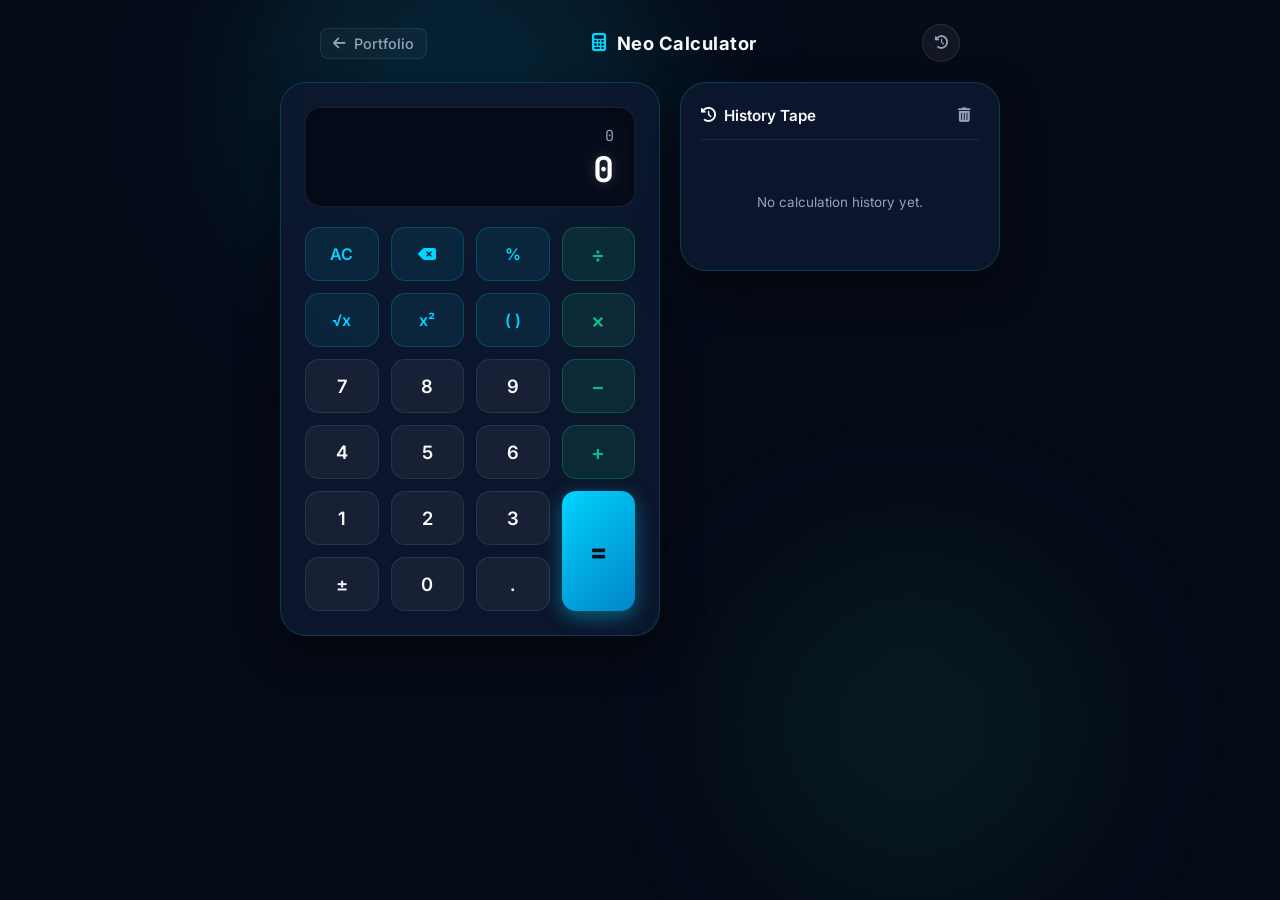
==== calculator/index.html @ a8fc10bb "Add interactive JS demo projects: Stopwatch, Calculator, Weather, Password Generator, and Tic-Tac-To" ====
<!DOCTYPE html>
<html lang="en">
<head>
  <meta charset="UTF-8" />
  <meta name="viewport" content="width=device-width, initial-scale=1.0" />
  <title>Neo Calculator | Bashanta Pokharel</title>
  <link rel="preconnect" href="https://fonts.googleapis.com" />
  <link rel="preconnect" href="https://fonts.gstatic.com" crossorigin />
  <link href="https://fonts.googleapis.com/css2?family=Inter:wght@400;500;600;700&family=JetBrains+Mono:wght@500;700;800&display=swap" rel="stylesheet" />
  <link rel="stylesheet" href="https://cdnjs.cloudflare.com/ajax/libs/font-awesome/6.4.0/css/all.min.css" />
  <link rel="stylesheet" href="style.css" />
</head>
<body>
  <div class="bg-orb orb-1"></div>
  <div class="bg-orb orb-2"></div>

  <header class="app-header">
    <a href="../index.html" class="back-link">
      <i class="fa-solid fa-arrow-left"></i>
      <span>Portfolio</span>
    </a>
    <div class="app-title">
      <i class="fa-solid fa-calculator text-cyan"></i>
      <span>Neo Calculator</span>
    </div>
    <button class="history-toggle-btn" id="history-toggle" title="Toggle Calculation History" aria-label="Toggle History">
      <i class="fa-solid fa-clock-rotate-left"></i>
    </button>
  </header>

  <main class="calc-wrapper">
    <div class="calc-card">
      <!-- Calculator Display -->
      <div class="calc-display">
        <div class="calc-expression" id="calc-expression">0</div>
        <div class="calc-current" id="calc-current">0</div>
      </div>

      <!-- Calculator Keypad Grid -->
      <div class="calc-grid">
        <!-- Row 1: Memory / Special -->
        <button class="btn btn-func" data-action="clear" title="Clear (Escape)">AC</button>
        <button class="btn btn-func" data-action="delete" title="Backspace"><i class="fa-solid fa-delete-left"></i></button>
        <button class="btn btn-func" data-action="percent" title="Percentage">%</button>
        <button class="btn btn-op" data-action="op" data-val="/" title="Divide">&divide;</button>

        <!-- Row 2 -->
        <button class="btn btn-func" data-action="sqrt" title="Square Root">&radic;x</button>
        <button class="btn btn-func" data-action="power" title="Power">x&sup2;</button>
        <button class="btn btn-func" data-action="bracket" title="Parentheses">( )</button>
        <button class="btn btn-op" data-action="op" data-val="*" title="Multiply">&times;</button>

        <!-- Row 3: Numbers 7, 8, 9 & Minus -->
        <button class="btn btn-num" data-val="7">7</button>
        <button class="btn btn-num" data-val="8">8</button>
        <button class="btn btn-num" data-val="9">9</button>
        <button class="btn btn-op" data-action="op" data-val="-" title="Subtract">&minus;</button>

        <!-- Row 4: Numbers 4, 5, 6 & Plus -->
        <button class="btn btn-num" data-val="4">4</button>
        <button class="btn btn-num" data-val="5">5</button>
        <button class="btn btn-num" data-val="6">6</button>
        <button class="btn btn-op" data-action="op" data-val="+" title="Add">&#43;</button>

        <!-- Row 5: Numbers 1, 2, 3 & Equal span -->
        <button class="btn btn-num" data-val="1">1</button>
        <button class="btn btn-num" data-val="2">2</button>
        <button class="btn btn-num" data-val="3">3</button>
        <button class="btn btn-equal" data-action="equals" title="Calculate (Enter)">=</button>

        <!-- Row 6: Sign, 0, Dot -->
        <button class="btn btn-num" data-action="negate" title="Toggle Positive/Negative">&plusmn;</button>
        <button class="btn btn-num" data-val="0">0</button>
        <button class="btn btn-num" data-val="." title="Decimal">.</button>
      </div>
    </div>

    <!-- History Panel Overlay / Drawer -->
    <aside class="history-panel" id="history-panel">
      <div class="history-header">
        <h3><i class="fa-solid fa-clock-rotate-left"></i> History Tape</h3>
        <button class="clear-history-btn" id="clear-history" title="Clear History">
          <i class="fa-solid fa-trash-can"></i>
        </button>
      </div>
      <div class="history-list" id="history-list">
        <div class="empty-history">No calculation history yet.</div>
      </div>
    </aside>
  </main>

  <script src="script.js"></script>
</body>
</html>
---- calculator/style.css ----
:root {
  --bg-main: #060b18;
  --bg-card: rgba(13, 24, 48, 0.85);
  --border-card: rgba(0, 212, 255, 0.2);
  --cyan: #00d4ff;
  --cyan-glow: rgba(0, 212, 255, 0.35);
  --emerald: #10b981;
  --emerald-glow: rgba(16, 185, 129, 0.35);
  --crimson: #f43f5e;
  --text-main: #f8fafc;
  --text-muted: #94a3b8;
  --font-sans: 'Inter', -apple-system, BlinkMacSystemFont, sans-serif;
  --font-mono: 'JetBrains Mono', monospace;
}

* {
  margin: 0;
  padding: 0;
  box-sizing: border-box;
}

body {
  background-color: var(--bg-main);
  color: var(--text-main);
  font-family: var(--font-sans);
  min-height: 100vh;
  display: flex;
  flex-direction: column;
  align-items: center;
  position: relative;
  overflow-x: hidden;
}

.bg-orb {
  position: fixed;
  border-radius: 50%;
  pointer-events: none;
  z-index: 0;
  filter: blur(80px);
}

.orb-1 {
  top: -100px;
  left: 20%;
  width: 400px;
  height: 400px;
  background: rgba(0, 212, 255, 0.12);
}

.orb-2 {
  bottom: 0;
  right: 15%;
  width: 350px;
  height: 350px;
  background: rgba(16, 185, 129, 0.08);
}

.text-cyan {
  color: var(--cyan);
}

/* Header */
.app-header {
  width: 100%;
  max-width: 680px;
  padding: 24px 20px 10px;
  display: flex;
  align-items: center;
  justify-content: space-between;
  z-index: 10;
}

.back-link {
  display: inline-flex;
  align-items: center;
  gap: 8px;
  color: var(--text-muted);
  text-decoration: none;
  font-size: 0.9rem;
  font-weight: 500;
  padding: 6px 12px;
  border-radius: 8px;
  border: 1px solid rgba(255, 255, 255, 0.08);
  background: rgba(255, 255, 255, 0.03);
  transition: all 0.2s ease;
}

.back-link:hover {
  color: var(--cyan);
  border-color: var(--cyan);
  background: rgba(0, 212, 255, 0.08);
  transform: translateX(-2px);
}

.app-title {
  display: flex;
  align-items: center;
  gap: 10px;
  font-size: 1.15rem;
  font-weight: 700;
  letter-spacing: 0.5px;
}

.history-toggle-btn {
  background: rgba(255, 255, 255, 0.05);
  border: 1px solid rgba(255, 255, 255, 0.1);
  color: var(--text-muted);
  width: 38px;
  height: 38px;
  border-radius: 50%;
  display: flex;
  align-items: center;
  justify-content: center;
  cursor: pointer;
  transition: all 0.2s ease;
}

.history-toggle-btn:hover, .history-toggle-btn.active {
  color: var(--cyan);
  border-color: var(--cyan);
  box-shadow: 0 0 12px var(--cyan-glow);
}

/* Calculator Layout */
.calc-wrapper {
  width: 100%;
  max-width: 760px;
  padding: 10px 20px 40px;
  display: flex;
  gap: 20px;
  justify-content: center;
  align-items: flex-start;
  z-index: 10;
}

.calc-card {
  width: 100%;
  max-width: 380px;
  background: var(--bg-card);
  border: 1px solid var(--border-card);
  backdrop-filter: blur(18px);
  border-radius: 26px;
  padding: 24px;
  box-shadow: 0 16px 40px rgba(0, 0, 0, 0.55);
}

/* Display */
.calc-display {
  background: rgba(6, 11, 24, 0.85);
  border: 1px solid rgba(255, 255, 255, 0.08);
  border-radius: 16px;
  padding: 16px 20px;
  margin-bottom: 20px;
  text-align: right;
  display: flex;
  flex-direction: column;
  justify-content: flex-end;
  min-height: 100px;
  box-shadow: inset 0 2px 8px rgba(0, 0, 0, 0.4);
  word-break: break-all;
}

.calc-expression {
  font-family: var(--font-mono);
  font-size: 0.95rem;
  color: var(--text-muted);
  min-height: 22px;
  margin-bottom: 4px;
}

.calc-current {
  font-family: var(--font-mono);
  font-size: 2.2rem;
  font-weight: 700;
  color: #ffffff;
  line-height: 1.1;
  text-shadow: 0 0 12px rgba(255, 255, 255, 0.2);
}

/* Keypad Grid */
.calc-grid {
  display: grid;
  grid-template-columns: repeat(4, 1fr);
  gap: 12px;
}

.btn {
  font-family: var(--font-sans);
  font-size: 1.15rem;
  font-weight: 600;
  height: 54px;
  border-radius: 14px;
  border: none;
  cursor: pointer;
  display: flex;
  align-items: center;
  justify-content: center;
  transition: all 0.15s cubic-bezier(0.34, 1.56, 0.64, 1);
  user-select: none;
}

.btn:active {
  transform: scale(0.94);
}

/* Number buttons */
.btn-num {
  background: rgba(255, 255, 255, 0.05);
  border: 1px solid rgba(255, 255, 255, 0.08);
  color: #f8fafc;
}

.btn-num:hover {
  background: rgba(255, 255, 255, 0.12);
  border-color: rgba(255, 255, 255, 0.2);
  transform: translateY(-2px);
}

/* Function / memory buttons */
.btn-func {
  background: rgba(0, 212, 255, 0.08);
  border: 1px solid rgba(0, 212, 255, 0.2);
  color: var(--cyan);
  font-size: 1rem;
}

.btn-func:hover {
  background: rgba(0, 212, 255, 0.18);
  border-color: var(--cyan);
  transform: translateY(-2px);
  box-shadow: 0 0 10px var(--cyan-glow);
}

/* Operator buttons */
.btn-op {
  background: rgba(16, 185, 129, 0.12);
  border: 1px solid rgba(16, 185, 129, 0.3);
  color: var(--emerald);
  font-size: 1.3rem;
}

.btn-op:hover {
  background: rgba(16, 185, 129, 0.25);
  border-color: var(--emerald);
  transform: translateY(-2px);
  box-shadow: 0 0 10px var(--emerald-glow);
}

/* Equals button spans 2 rows */
.btn-equal {
  grid-row: span 2;
  height: 100%;
  min-height: 120px;
  background: linear-gradient(135deg, #00d4ff, #0284c7);
  color: #060b18;
  font-size: 1.6rem;
  font-weight: 800;
  border: none;
  box-shadow: 0 6px 20px rgba(0, 212, 255, 0.4);
}

.btn-equal:hover {
  transform: translateY(-2px);
  box-shadow: 0 8px 26px rgba(0, 212, 255, 0.6);
}

/* History Panel */
.history-panel {
  width: 100%;
  max-width: 320px;
  background: var(--bg-card);
  border: 1px solid var(--border-card);
  backdrop-filter: blur(18px);
  border-radius: 26px;
  padding: 20px;
  box-shadow: 0 16px 40px rgba(0, 0, 0, 0.55);
  display: flex;
  flex-direction: column;
  max-height: 520px;
}

.history-header {
  display: flex;
  align-items: center;
  justify-content: space-between;
  padding-bottom: 12px;
  border-bottom: 1px solid rgba(255, 255, 255, 0.08);
  margin-bottom: 14px;
}

.history-header h3 {
  font-size: 0.95rem;
  font-weight: 600;
  display: flex;
  align-items: center;
  gap: 8px;
  color: var(--text-main);
}

.clear-history-btn {
  background: transparent;
  border: none;
  color: var(--text-muted);
  cursor: pointer;
  font-size: 0.9rem;
  padding: 4px 8px;
  border-radius: 6px;
  transition: all 0.2s ease;
}

.clear-history-btn:hover {
  color: var(--crimson);
  background: rgba(244, 63, 94, 0.1);
}

.history-list {
  list-style: none;
  overflow-y: auto;
  flex: 1;
  display: flex;
  flex-direction: column;
  gap: 10px;
}

.history-item {
  background: rgba(6, 11, 24, 0.6);
  border: 1px solid rgba(255, 255, 255, 0.05);
  border-radius: 10px;
  padding: 10px 14px;
  cursor: pointer;
  transition: all 0.2s ease;
  text-align: right;
}

.history-item:hover {
  border-color: var(--cyan);
  background: rgba(0, 212, 255, 0.06);
  transform: translateX(-3px);
}

.history-expr {
  font-family: var(--font-mono);
  font-size: 0.78rem;
  color: var(--text-muted);
  margin-bottom: 2px;
}

.history-res {
  font-family: var(--font-mono);
  font-size: 1.1rem;
  font-weight: 700;
  color: var(--cyan);
}

.empty-history {
  text-align: center;
  color: var(--text-muted);
  font-size: 0.84rem;
  padding: 40px 10px;
}

/* Responsive */
@media (max-width: 720px) {
  .calc-wrapper {
    flex-direction: column;
    align-items: center;
  }
  .history-panel {
    max-width: 380px;
    display: none;
  }
  .history-panel.show-mobile {
    display: flex;
  }
}
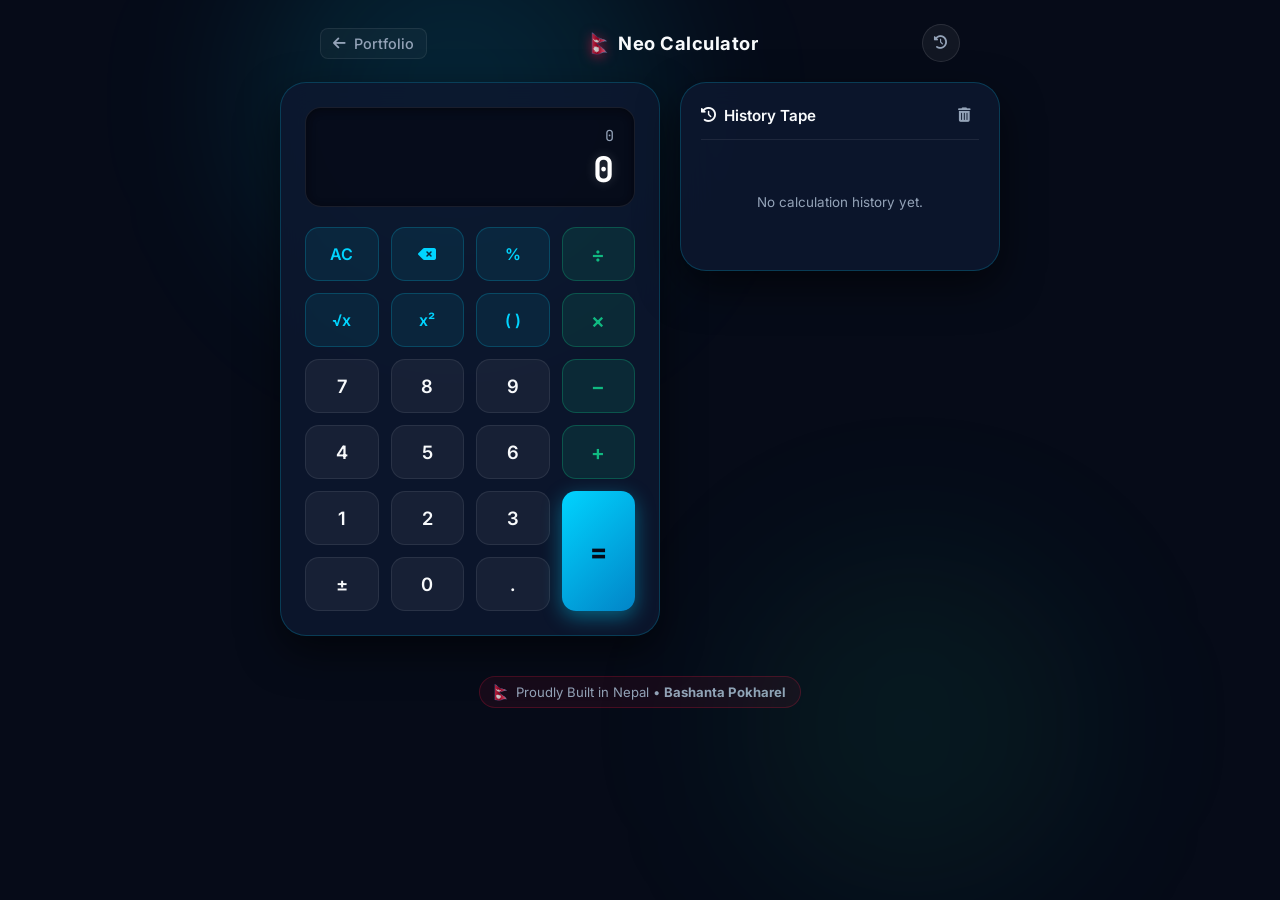
==== commit aa98698e: "Revamp Nepal Timepiece clock, add Nepal flag and badges to all sub-projects, and guarantee clickabil" ====
--- a/calculator/index.html
+++ b/calculator/index.html
@@ -20,7 +20,7 @@
       <span>Portfolio</span>
     </a>
     <div class="app-title">
-      <i class="fa-solid fa-calculator text-cyan"></i>
+      <img src="../assets/nepal-flag.gif" alt="Nepal Flag" class="nepal-flag-badge" />
       <span>Neo Calculator</span>
     </div>
     <button class="history-toggle-btn" id="history-toggle" title="Toggle Calculation History" aria-label="Toggle History">
@@ -89,6 +89,12 @@
     </aside>
   </main>
 
+  <!-- Crafted in Nepal Badge -->
+  <div class="crafted-badge">
+    <img src="../assets/nepal-flag.gif" alt="Nepal" class="footer-flag-icon" />
+    <span>Proudly Built in Nepal &bull; <strong>Bashanta Pokharel</strong></span>
+  </div>
+
   <script src="script.js"></script>
 </body>
 </html>
--- a/calculator/style.css
+++ b/calculator/style.css
@@ -101,6 +101,32 @@
   letter-spacing: 0.5px;
 }
 
+.nepal-flag-badge {
+  height: 24px;
+  width: auto;
+  display: block;
+  filter: drop-shadow(0 2px 6px rgba(220, 20, 60, 0.6));
+}
+
+.crafted-badge {
+  display: inline-flex;
+  align-items: center;
+  gap: 8px;
+  margin-bottom: 24px;
+  font-size: 0.82rem;
+  color: var(--text-muted);
+  background: rgba(220, 20, 60, 0.08);
+  border: 1px solid rgba(220, 20, 60, 0.25);
+  padding: 6px 14px;
+  border-radius: 20px;
+}
+
+.footer-flag-icon {
+  height: 18px;
+  width: auto;
+  display: block;
+}
+
 .history-toggle-btn {
   background: rgba(255, 255, 255, 0.05);
   border: 1px solid rgba(255, 255, 255, 0.1);
